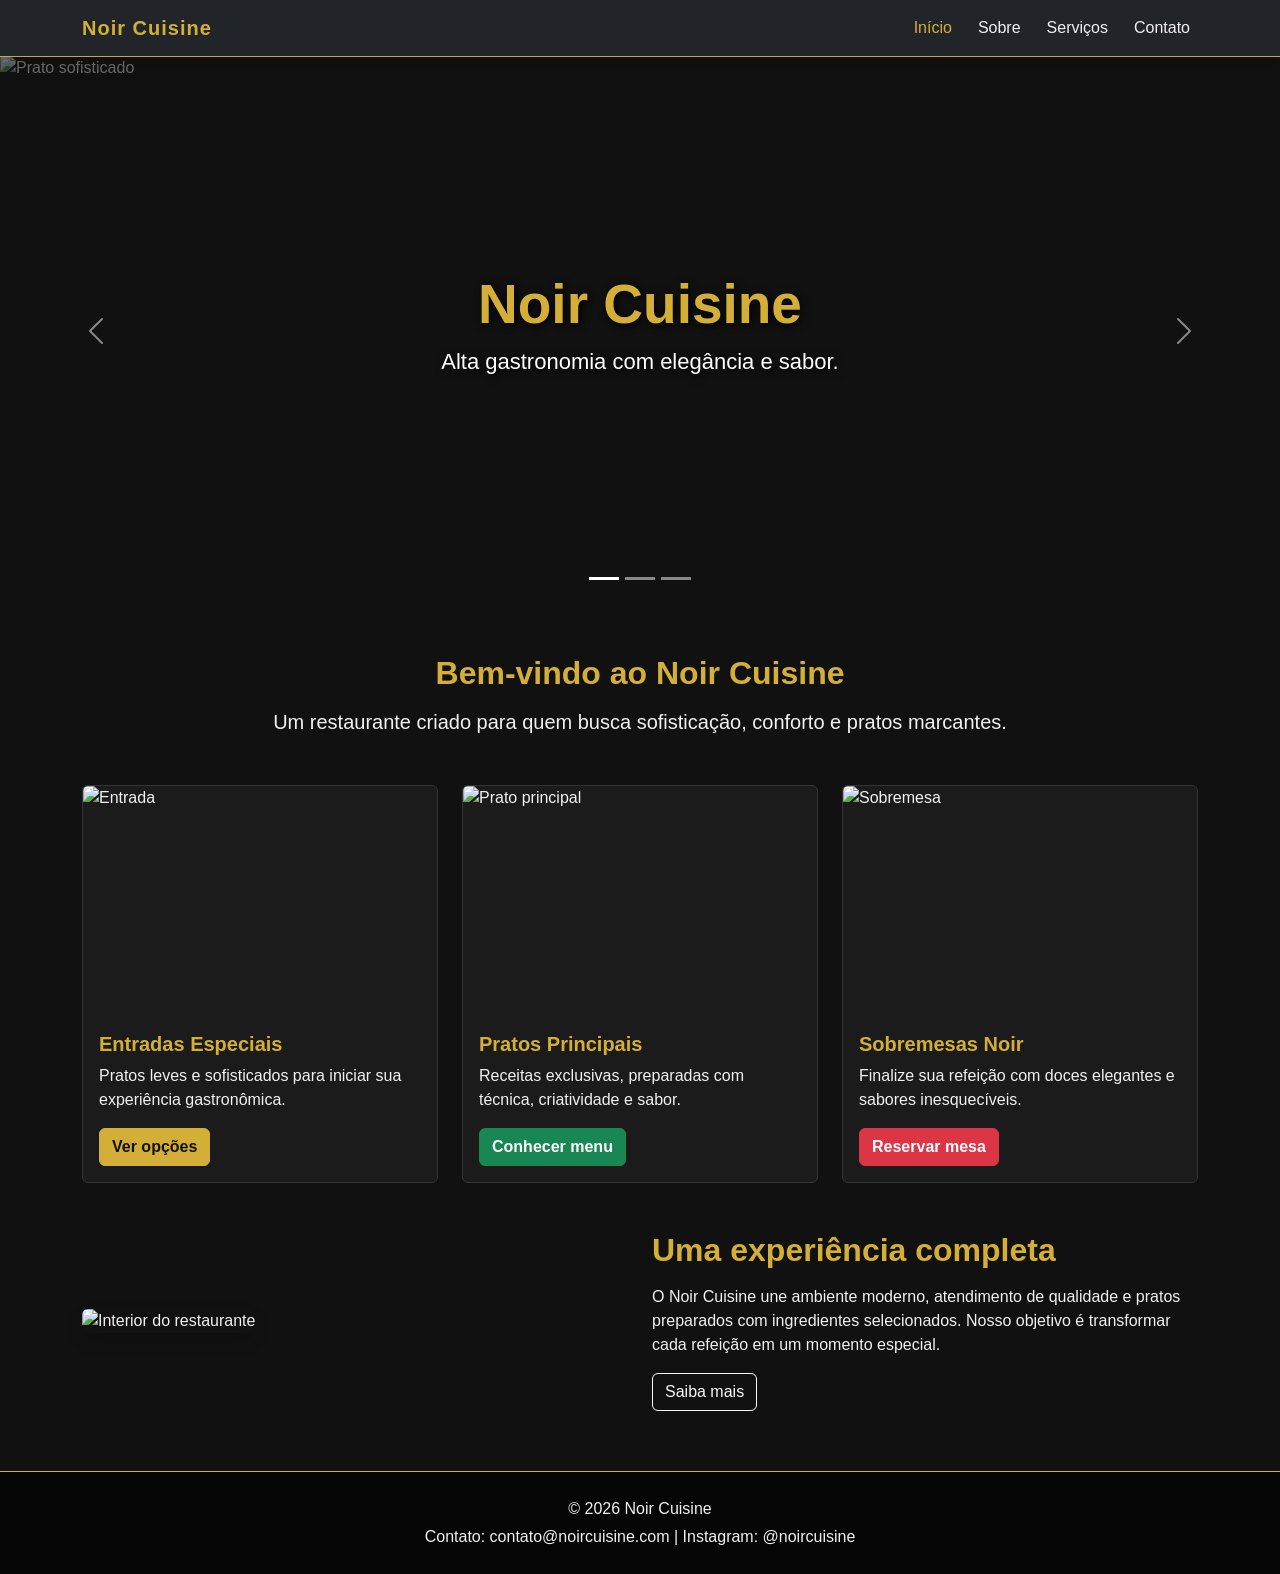
==== index.html @ fc848b67 "versao 1.0" ====
<!DOCTYPE html>
<html lang="pt-BR">
<head>
    <meta charset="UTF-8">
    <meta name="viewport" content="width=device-width, initial-scale=1.0">
    <title>Noir Cuisine - Início</title>

    <!-- Bootstrap -->
    <link href="https://cdn.jsdelivr.net/npm/bootstrap@5.3.3/dist/css/bootstrap.min.css" rel="stylesheet">

    <!-- CSS -->
    <link rel="stylesheet" href="styles.css">
</head>
<body>

    <!-- Navbar fixa -->
    <nav class="navbar navbar-expand-lg navbar-dark bg-dark fixed-top shadow">
        <div class="container">
            <a class="navbar-brand fw-bold" href="index.html">Noir Cuisine</a>

            <button class="navbar-toggler" type="button" data-bs-toggle="collapse" data-bs-target="#menu">
                <span class="navbar-toggler-icon"></span>
            </button>

            <div class="collapse navbar-collapse" id="menu">
                <ul class="navbar-nav ms-auto">
                    <li class="nav-item"><a class="nav-link active" href="index.html">Início</a></li>
                    <li class="nav-item"><a class="nav-link" href="sobre.html">Sobre</a></li>
                    <li class="nav-item"><a class="nav-link" href="servicos.html">Serviços</a></li>
                    <li class="nav-item"><a class="nav-link" href="contato.html">Contato</a></li>
                </ul>
            </div>
        </div>
    </nav>

    <!-- Carrossel -->
    <div id="carouselNoir" class="carousel slide" data-bs-ride="carousel">
        <div class="carousel-indicators">
            <button type="button" data-bs-target="#carouselNoir" data-bs-slide-to="0" class="active"></button>
            <button type="button" data-bs-target="#carouselNoir" data-bs-slide-to="1"></button>
            <button type="button" data-bs-target="#carouselNoir" data-bs-slide-to="2"></button>
        </div>

        <div class="carousel-inner">
            <div class="carousel-item active">
                <img src="https://images.unsplash.com/photo-1551218808-94e220e084d2?auto=format&fit=crop&w=1400&q=80" class="d-block w-100 carousel-img" alt="Prato sofisticado">
                <div class="carousel-caption">
                    <h1>Noir Cuisine</h1>
                    <p>Alta gastronomia com elegância e sabor.</p>
                </div>
            </div>

            <div class="carousel-item">
                <img src="https://images.unsplash.com/photo-1414235077428-338989a2e8c0?auto=format&fit=crop&w=1400&q=80" class="d-block w-100 carousel-img" alt="Restaurante elegante">
                <div class="carousel-caption">
                    <h1>Ambiente Sofisticado</h1>
                    <p>Uma experiência única para momentos especiais.</p>
                </div>
            </div>

            <div class="carousel-item">
                <img src="https://images.unsplash.com/photo-1553621042-f6e147245754?auto=format&fit=crop&w=1400&q=80" class="d-block w-100 carousel-img" alt="Comida gourmet">
                <div class="carousel-caption">
                    <h1>Sabores Exclusivos</h1>
                    <p>Pratos preparados com ingredientes selecionados.</p>
                </div>
            </div>
        </div>

        <button class="carousel-control-prev" type="button" data-bs-target="#carouselNoir" data-bs-slide="prev">
            <span class="carousel-control-prev-icon"></span>
        </button>

        <button class="carousel-control-next" type="button" data-bs-target="#carouselNoir" data-bs-slide="next">
            <span class="carousel-control-next-icon"></span>
        </button>
    </div>

    <!-- Seção principal -->
    <main class="container my-5">

        <section class="text-center mb-5">
            <h2 class="titulo">Bem-vindo ao Noir Cuisine</h2>
            <p class="lead">
                Um restaurante criado para quem busca sofisticação, conforto e pratos marcantes.
            </p>
        </section>

        <!-- Sistema de Grid com 3 colunas -->
        <section class="row g-4">
            <div class="col-md-4">
                <div class="card card-noir h-100">
                    <img src="https://images.unsplash.com/photo-1546069901-ba9599a7e63c?auto=format&fit=crop&w=800&q=80" class="card-img-top" alt="Entrada">
                    <div class="card-body">
                        <h5 class="card-title">Entradas Especiais</h5>
                        <p class="card-text">
                            Pratos leves e sofisticados para iniciar sua experiência gastronômica.
                        </p>
                        <a href="servicos.html" class="btn btn-primary">Ver opções</a>
                    </div>
                </div>
            </div>

            <div class="col-md-4">
                <div class="card card-noir h-100">
                    <img src="https://images.unsplash.com/photo-1504674900247-0877df9cc836?auto=format&fit=crop&w=800&q=80" class="card-img-top" alt="Prato principal">
                    <div class="card-body">
                        <h5 class="card-title">Pratos Principais</h5>
                        <p class="card-text">
                            Receitas exclusivas, preparadas com técnica, criatividade e sabor.
                        </p>
                        <a href="servicos.html" class="btn btn-success">Conhecer menu</a>
                    </div>
                </div>
            </div>

            <div class="col-md-4">
                <div class="card card-noir h-100">
                    <img src="https://images.unsplash.com/photo-1565958011703-44f9829ba187?auto=format&fit=crop&w=800&q=80" class="card-img-top" alt="Sobremesa">
                    <div class="card-body">
                        <h5 class="card-title">Sobremesas Noir</h5>
                        <p class="card-text">
                            Finalize sua refeição com doces elegantes e sabores inesquecíveis.
                        </p>
                        <a href="contato.html" class="btn btn-danger">Reservar mesa</a>
                    </div>
                </div>
            </div>
        </section>

        <!-- Conteúdo com imagem e texto -->
        <section class="row align-items-center my-5">
            <div class="col-md-6">
                <img src="https://images.unsplash.com/photo-1550966871-3ed3cdb5ed0c?auto=format&fit=crop&w=900&q=80" class="img-fluid rounded shadow" alt="Interior do restaurante">
            </div>

            <div class="col-md-6 mt-4 mt-md-0">
                <h2 class="titulo">Uma experiência completa</h2>
                <p>
                    O Noir Cuisine une ambiente moderno, atendimento de qualidade e pratos preparados
                    com ingredientes selecionados. Nosso objetivo é transformar cada refeição em um
                    momento especial.
                </p>
                <a href="sobre.html" class="btn btn-outline-light">Saiba mais</a>
            </div>
        </section>

    </main>

    <!-- Rodapé -->
    <footer class="footer">
        <div class="container text-center">
            <p class="mb-1">&copy; 2026 Noir Cuisine</p>
            <p class="mb-0">Contato: contato@noircuisine.com | Instagram: @noircuisine</p>
        </div>
    </footer>

    <!-- Bootstrap JS -->
    <script src="https://cdn.jsdelivr.net/npm/bootstrap@5.3.3/dist/js/bootstrap.bundle.min.js"></script>

</body>
</html>
---- styles.css ----
/* Configuração geral */
* {
    margin: 0;
    padding: 0;
    box-sizing: border-box;
}

body {
    background-color: #111111;
    color: #f1f1f1;
    font-family: Arial, Helvetica, sans-serif;
}

/* Para compensar o menu fixo */
.pagina-interna {
    padding-top: 120px;
    min-height: 80vh;
}

/* Navbar */
.navbar {
    border-bottom: 1px solid #c9a646;
}

.navbar-brand {
    color: #d4af37 !important;
    letter-spacing: 1px;
}

.nav-link {
    color: #f1f1f1 !important;
    margin-left: 10px;
}

.nav-link:hover,
.nav-link.active {
    color: #d4af37 !important;
}

/* Carrossel */
.carousel {
    margin-top: 56px;
}

.carousel-img {
    height: 550px;
    object-fit: cover;
    filter: brightness(45%);
}

.carousel-caption {
    bottom: 35%;
}

.carousel-caption h1 {
    font-size: 55px;
    font-weight: bold;
    color: #d4af37;
    text-shadow: 2px 2px 8px #000;
}

.carousel-caption p {
    font-size: 22px;
    text-shadow: 2px 2px 8px #000;
}

/* Títulos */
.titulo {
    color: #d4af37;
    font-weight: bold;
    margin-bottom: 15px;
}

/* Cards */
.card-noir {
    background-color: #1b1b1b;
    color: #f1f1f1;
    border: 1px solid #333;
    transition: 0.3s;
}

.card-noir:hover {
    transform: translateY(-5px);
    border-color: #d4af37;
    box-shadow: 0 0 15px rgba(212, 175, 55, 0.3);
}

.card-noir img {
    height: 230px;
    object-fit: cover;
}

.card-title {
    color: #d4af37;
    font-weight: bold;
}

/* Botões */
.btn-primary {
    background-color: #d4af37;
    border-color: #d4af37;
    color: #111;
    font-weight: bold;
}

.btn-primary:hover {
    background-color: #b8942f;
    border-color: #b8942f;
    color: #111;
}

.btn-success {
    font-weight: bold;
}

.btn-danger {
    font-weight: bold;
}

.btn-outline-light:hover {
    color: #111;
}

/* Boxes informativos */
.box-info {
    background-color: #1b1b1b;
    padding: 25px;
    border-radius: 10px;
    border: 1px solid #333;
    height: 100%;
}

.box-info h4,
.box-info h5 {
    color: #d4af37;
    font-weight: bold;
}

/* Área destaque */
.area-destaque {
    background-color: #181818;
    border: 1px solid #333;
}

/* Formulário */
.formulario {
    background-color: #1b1b1b;
    border: 1px solid #333;
}

.form-label {
    color: #d4af37;
    font-weight: bold;
}

.form-control,
.form-select {
    background-color: #2a2a2a;
    color: #fff;
    border: 1px solid #555;
}

.form-control:focus,
.form-select:focus {
    background-color: #2a2a2a;
    color: #fff;
    border-color: #d4af37;
    box-shadow: 0 0 8px rgba(212, 175, 55, 0.5);
}

.form-control::placeholder {
    color: #aaa;
}

/* Rodapé */
.footer {
    background-color: #050505;
    color: #f1f1f1;
    padding: 25px 0;
    margin-top: 60px;
    border-top: 1px solid #d4af37;
}

/* Responsividade */
@media (max-width: 768px) {
    .carousel-img {
        height: 380px;
    }

    .carousel-caption {
        bottom: 25%;
    }

    .carousel-caption h1 {
        font-size: 34px;
    }

    .carousel-caption p {
        font-size: 16px;
    }

    .pagina-interna {
        padding-top: 100px;
    }
}
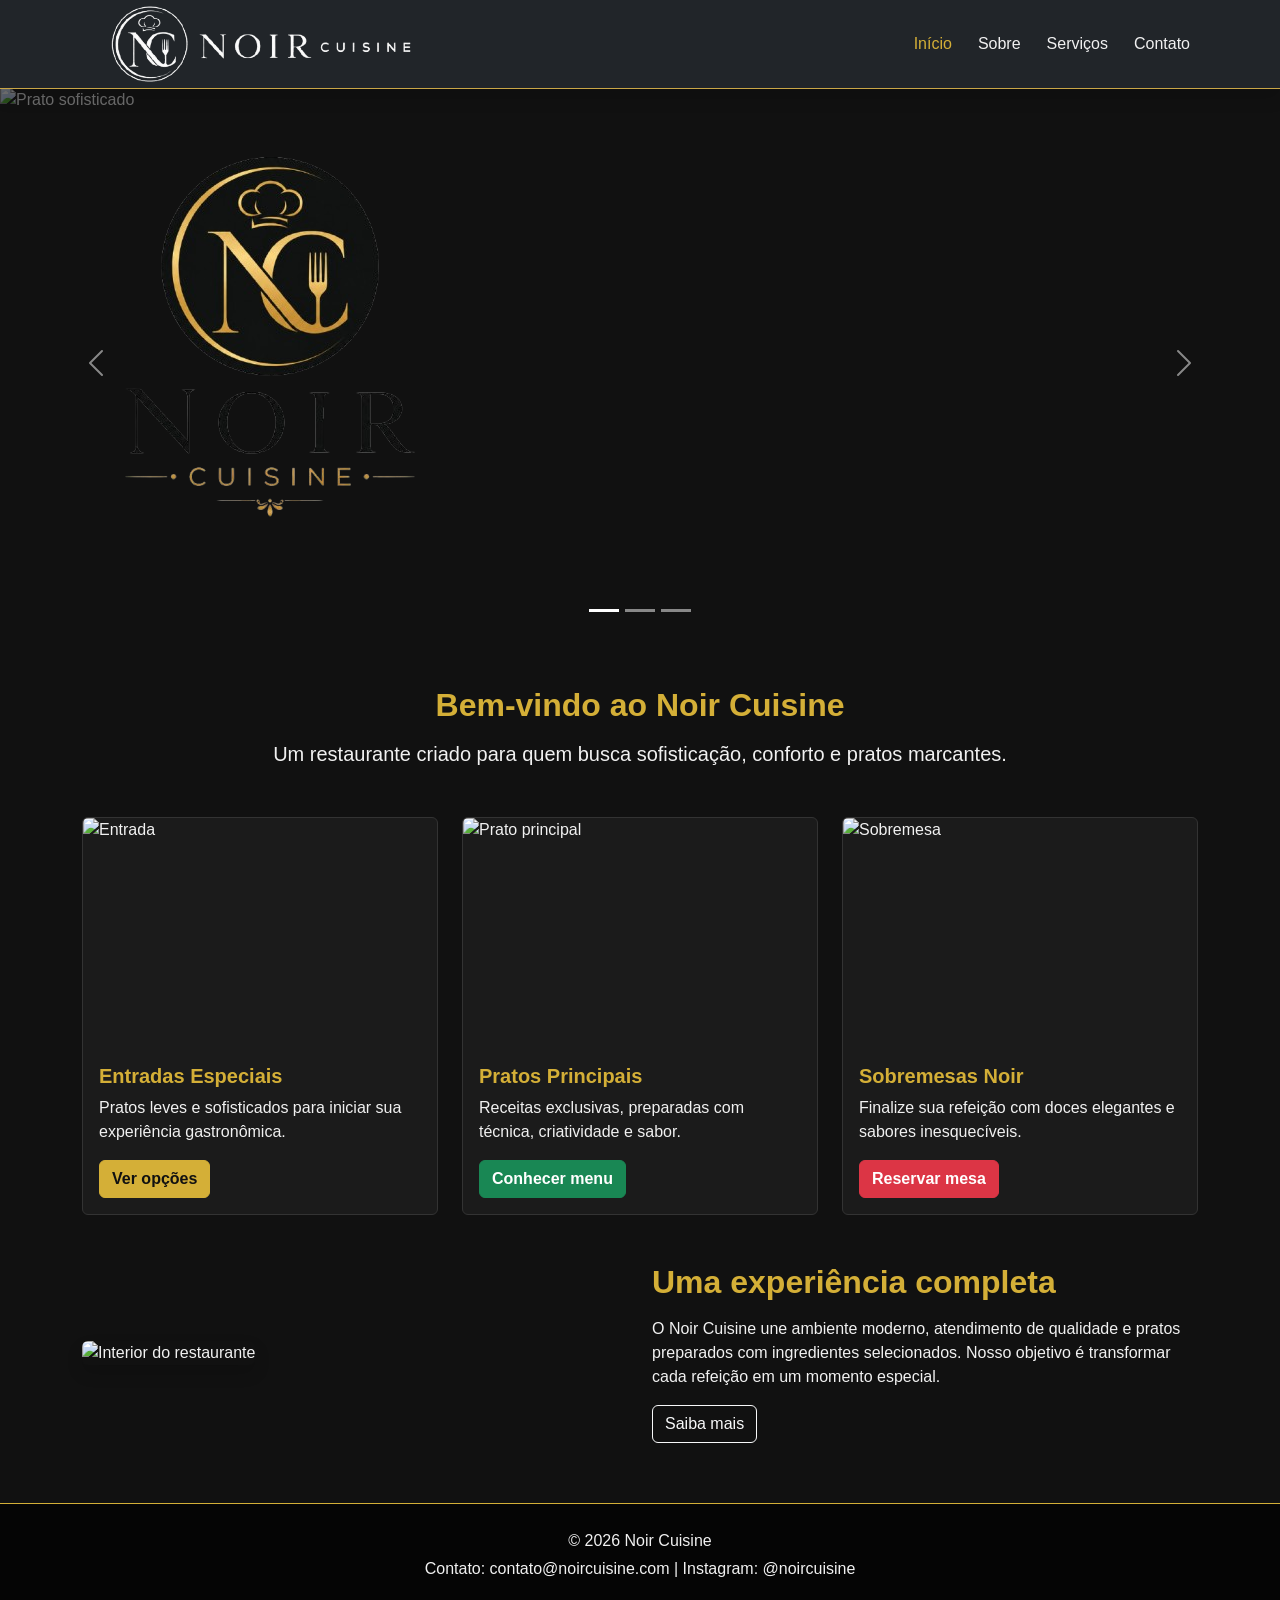
==== commit 10af6a2b: "versao 4.8" ====
--- a/index.html
+++ b/index.html
@@ -1,5 +1,6 @@
 <!DOCTYPE html>
 <html lang="pt-BR">
+
 <head>
     <meta charset="UTF-8">
     <meta name="viewport" content="width=device-width, initial-scale=1.0">
@@ -11,12 +12,17 @@
     <!-- CSS -->
     <link rel="stylesheet" href="styles.css">
 </head>
+
 <body>
 
     <!-- Navbar fixa -->
     <nav class="navbar navbar-expand-lg navbar-dark bg-dark fixed-top shadow">
         <div class="container">
-            <a class="navbar-brand fw-bold" href="index.html">Noir Cuisine</a>
+
+            <!-- LOGO NO LUGAR DO NOME DA EMPRESA -->
+            <a class="navbar-brand" href="index.html">
+                <img src="noircuisine_logo.png" alt="Logo Noir Cuisine" class="logo-navbar">
+            </a>
 
             <button class="navbar-toggler" type="button" data-bs-toggle="collapse" data-bs-target="#menu">
                 <span class="navbar-toggler-icon"></span>
@@ -43,15 +49,16 @@
 
         <div class="carousel-inner">
             <div class="carousel-item active">
-                <img src="https://images.unsplash.com/photo-1551218808-94e220e084d2?auto=format&fit=crop&w=1400&q=80" class="d-block w-100 carousel-img" alt="Prato sofisticado">
+                <img src="https://images.unsplash.com/photo-1551218808-94e220e084d2?auto=format&fit=crop&w=1400&q=80"
+                    class="d-block w-100 carousel-img" alt="Prato sofisticado">
                 <div class="carousel-caption">
-                    <h1>Noir Cuisine</h1>
-                    <p>Alta gastronomia com elegância e sabor.</p>
+                    <img src="noircuisine.png" alt="" class="noircuisine">
                 </div>
             </div>
 
             <div class="carousel-item">
-                <img src="https://images.unsplash.com/photo-1414235077428-338989a2e8c0?auto=format&fit=crop&w=1400&q=80" class="d-block w-100 carousel-img" alt="Restaurante elegante">
+                <img src="https://images.unsplash.com/photo-1414235077428-338989a2e8c0?auto=format&fit=crop&w=1400&q=80"
+                    class="d-block w-100 carousel-img" alt="Restaurante elegante">
                 <div class="carousel-caption">
                     <h1>Ambiente Sofisticado</h1>
                     <p>Uma experiência única para momentos especiais.</p>
@@ -59,7 +66,8 @@
             </div>
 
             <div class="carousel-item">
-                <img src="https://images.unsplash.com/photo-1553621042-f6e147245754?auto=format&fit=crop&w=1400&q=80" class="d-block w-100 carousel-img" alt="Comida gourmet">
+                <img src="https://images.unsplash.com/photo-1553621042-f6e147245754?auto=format&fit=crop&w=1400&q=80"
+                    class="d-block w-100 carousel-img" alt="Comida gourmet">
                 <div class="carousel-caption">
                     <h1>Sabores Exclusivos</h1>
                     <p>Pratos preparados com ingredientes selecionados.</p>
@@ -90,7 +98,8 @@
         <section class="row g-4">
             <div class="col-md-4">
                 <div class="card card-noir h-100">
-                    <img src="https://images.unsplash.com/photo-1546069901-ba9599a7e63c?auto=format&fit=crop&w=800&q=80" class="card-img-top" alt="Entrada">
+                    <img src="https://images.unsplash.com/photo-1546069901-ba9599a7e63c?auto=format&fit=crop&w=800&q=80"
+                        class="card-img-top" alt="Entrada">
                     <div class="card-body">
                         <h5 class="card-title">Entradas Especiais</h5>
                         <p class="card-text">
@@ -103,7 +112,8 @@
 
             <div class="col-md-4">
                 <div class="card card-noir h-100">
-                    <img src="https://images.unsplash.com/photo-1504674900247-0877df9cc836?auto=format&fit=crop&w=800&q=80" class="card-img-top" alt="Prato principal">
+                    <img src="https://images.unsplash.com/photo-1504674900247-0877df9cc836?auto=format&fit=crop&w=800&q=80"
+                        class="card-img-top" alt="Prato principal">
                     <div class="card-body">
                         <h5 class="card-title">Pratos Principais</h5>
                         <p class="card-text">
@@ -116,7 +126,8 @@
 
             <div class="col-md-4">
                 <div class="card card-noir h-100">
-                    <img src="https://images.unsplash.com/photo-1565958011703-44f9829ba187?auto=format&fit=crop&w=800&q=80" class="card-img-top" alt="Sobremesa">
+                    <img src="https://images.unsplash.com/photo-1565958011703-44f9829ba187?auto=format&fit=crop&w=800&q=80"
+                        class="card-img-top" alt="Sobremesa">
                     <div class="card-body">
                         <h5 class="card-title">Sobremesas Noir</h5>
                         <p class="card-text">
@@ -131,7 +142,8 @@
         <!-- Conteúdo com imagem e texto -->
         <section class="row align-items-center my-5">
             <div class="col-md-6">
-                <img src="https://images.unsplash.com/photo-1550966871-3ed3cdb5ed0c?auto=format&fit=crop&w=900&q=80" class="img-fluid rounded shadow" alt="Interior do restaurante">
+                <img src="https://images.unsplash.com/photo-1550966871-3ed3cdb5ed0c?auto=format&fit=crop&w=900&q=80"
+                    class="img-fluid rounded shadow" alt="Interior do restaurante">
             </div>
 
             <div class="col-md-6 mt-4 mt-md-0">
@@ -159,4 +171,5 @@
     <script src="https://cdn.jsdelivr.net/npm/bootstrap@5.3.3/dist/js/bootstrap.bundle.min.js"></script>
 
 </body>
+
 </html>
--- a/styles.css
+++ b/styles.css
@@ -13,23 +13,38 @@
 
 /* Para compensar o menu fixo */
 .pagina-interna {
-    padding-top: 120px;
+    padding-top: 130px;
     min-height: 80vh;
 }
 
 /* Navbar */
 .navbar {
     border-bottom: 1px solid #c9a646;
-}
-
+    padding-top: 5px;
+    padding-bottom: 5px;
+}
+
+/* Logo no lugar do nome da empresa */
 .navbar-brand {
     color: #d4af37 !important;
     letter-spacing: 1px;
-}
-
+    display: flex;
+    align-items: center;
+    padding: 0;
+}
+
+.logo-navbar {
+    height: 78px;
+    width: auto;
+    display: block;
+    object-fit: contain;
+}
+
+/* Menu */
 .nav-link {
     color: #f1f1f1 !important;
     margin-left: 10px;
+    font-weight: 500;
 }
 
 .nav-link:hover,
@@ -39,7 +54,7 @@
 
 /* Carrossel */
 .carousel {
-    margin-top: 56px;
+    margin-top: 88px;
 }
 
 .carousel-img {
@@ -62,6 +77,12 @@
 .carousel-caption p {
     font-size: 22px;
     text-shadow: 2px 2px 8px #000;
+}
+
+.noircuisine {
+    position: relative;
+    top: 160px;
+    right: 370px;
 }
 
 /* Títulos */
@@ -183,6 +204,14 @@
 
 /* Responsividade */
 @media (max-width: 768px) {
+    .logo-navbar {
+        height: 60px;
+    }
+
+    .carousel {
+        margin-top: 75px;
+    }
+
     .carousel-img {
         height: 380px;
     }
@@ -200,6 +229,20 @@
     }
 
     .pagina-interna {
-        padding-top: 100px;
+        padding-top: 110px;
+    }
+}
+
+@media (max-width: 480px) {
+    .logo-navbar {
+        height: 52px;
+    }
+
+    .carousel {
+        margin-top: 68px;
+    }
+
+    .nav-link {
+        margin-left: 0;
     }
 }
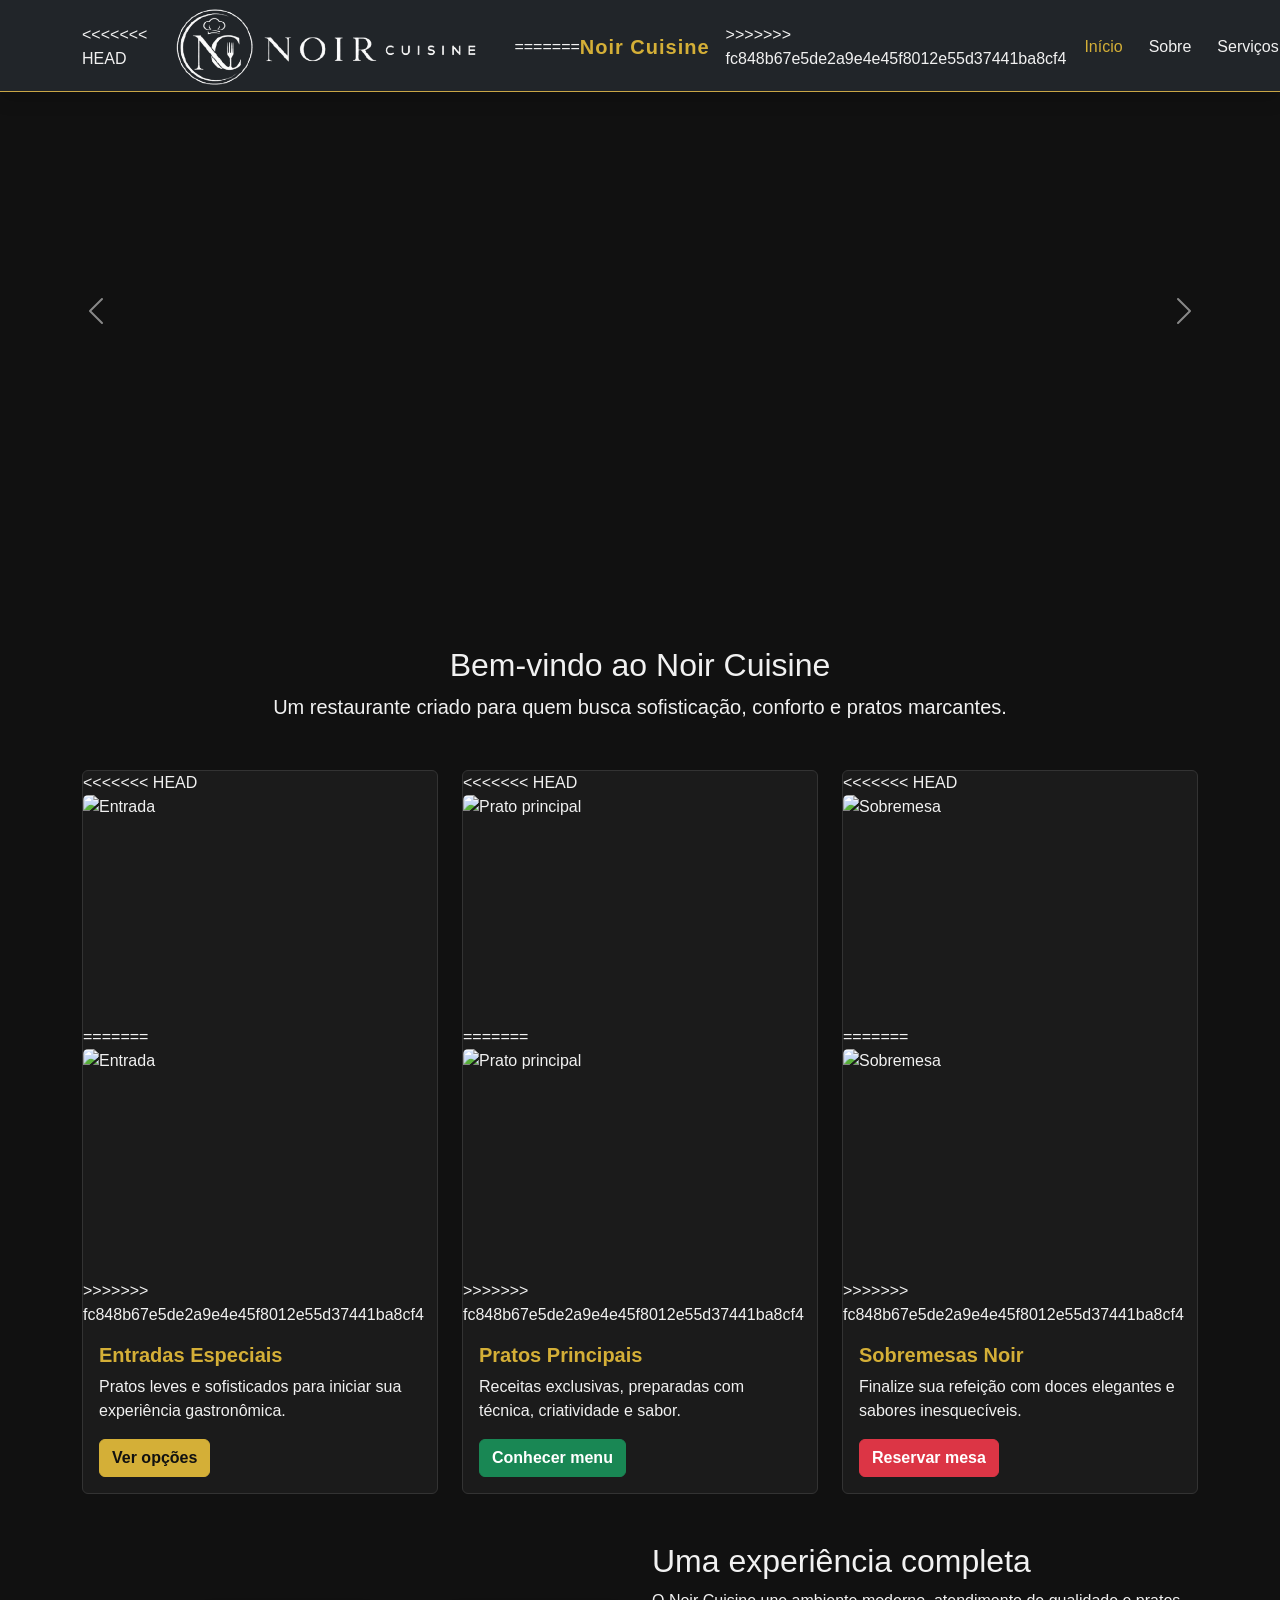
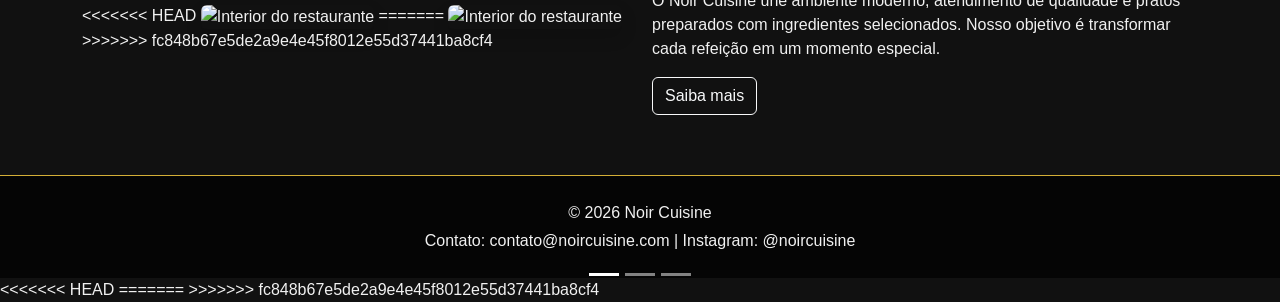
==== commit 5842e1a7: "versao 4.8" ====
--- a/index.html
+++ b/index.html
@@ -1,6 +1,9 @@
 <!DOCTYPE html>
 <html lang="pt-BR">
-
+<<<<<<< HEAD
+
+=======
+>>>>>>> fc848b67e5de2a9e4e45f8012e55d37441ba8cf4
 <head>
     <meta charset="UTF-8">
     <meta name="viewport" content="width=device-width, initial-scale=1.0">
@@ -12,17 +15,24 @@
     <!-- CSS -->
     <link rel="stylesheet" href="styles.css">
 </head>
-
+<<<<<<< HEAD
+
+=======
+>>>>>>> fc848b67e5de2a9e4e45f8012e55d37441ba8cf4
 <body>
 
     <!-- Navbar fixa -->
     <nav class="navbar navbar-expand-lg navbar-dark bg-dark fixed-top shadow">
         <div class="container">
+<<<<<<< HEAD
 
             <!-- LOGO NO LUGAR DO NOME DA EMPRESA -->
             <a class="navbar-brand" href="index.html">
                 <img src="noircuisine_logo.png" alt="Logo Noir Cuisine" class="logo-navbar">
             </a>
+=======
+            <a class="navbar-brand fw-bold" href="index.html">Noir Cuisine</a>
+>>>>>>> fc848b67e5de2a9e4e45f8012e55d37441ba8cf4
 
             <button class="navbar-toggler" type="button" data-bs-toggle="collapse" data-bs-target="#menu">
                 <span class="navbar-toggler-icon"></span>
@@ -49,16 +59,27 @@
 
         <div class="carousel-inner">
             <div class="carousel-item active">
+<<<<<<< HEAD
                 <img src="https://images.unsplash.com/photo-1551218808-94e220e084d2?auto=format&fit=crop&w=1400&q=80"
                     class="d-block w-100 carousel-img" alt="Prato sofisticado">
                 <div class="carousel-caption">
                     <img src="noircuisine.png" alt="" class="noircuisine">
+=======
+                <img src="https://images.unsplash.com/photo-1551218808-94e220e084d2?auto=format&fit=crop&w=1400&q=80" class="d-block w-100 carousel-img" alt="Prato sofisticado">
+                <div class="carousel-caption">
+                    <h1>Noir Cuisine</h1>
+                    <p>Alta gastronomia com elegância e sabor.</p>
+>>>>>>> fc848b67e5de2a9e4e45f8012e55d37441ba8cf4
                 </div>
             </div>
 
             <div class="carousel-item">
+<<<<<<< HEAD
                 <img src="https://images.unsplash.com/photo-1414235077428-338989a2e8c0?auto=format&fit=crop&w=1400&q=80"
                     class="d-block w-100 carousel-img" alt="Restaurante elegante">
+=======
+                <img src="https://images.unsplash.com/photo-1414235077428-338989a2e8c0?auto=format&fit=crop&w=1400&q=80" class="d-block w-100 carousel-img" alt="Restaurante elegante">
+>>>>>>> fc848b67e5de2a9e4e45f8012e55d37441ba8cf4
                 <div class="carousel-caption">
                     <h1>Ambiente Sofisticado</h1>
                     <p>Uma experiência única para momentos especiais.</p>
@@ -66,8 +87,12 @@
             </div>
 
             <div class="carousel-item">
+<<<<<<< HEAD
                 <img src="https://images.unsplash.com/photo-1553621042-f6e147245754?auto=format&fit=crop&w=1400&q=80"
                     class="d-block w-100 carousel-img" alt="Comida gourmet">
+=======
+                <img src="https://images.unsplash.com/photo-1553621042-f6e147245754?auto=format&fit=crop&w=1400&q=80" class="d-block w-100 carousel-img" alt="Comida gourmet">
+>>>>>>> fc848b67e5de2a9e4e45f8012e55d37441ba8cf4
                 <div class="carousel-caption">
                     <h1>Sabores Exclusivos</h1>
                     <p>Pratos preparados com ingredientes selecionados.</p>
@@ -98,8 +123,12 @@
         <section class="row g-4">
             <div class="col-md-4">
                 <div class="card card-noir h-100">
+<<<<<<< HEAD
                     <img src="https://images.unsplash.com/photo-1546069901-ba9599a7e63c?auto=format&fit=crop&w=800&q=80"
                         class="card-img-top" alt="Entrada">
+=======
+                    <img src="https://images.unsplash.com/photo-1546069901-ba9599a7e63c?auto=format&fit=crop&w=800&q=80" class="card-img-top" alt="Entrada">
+>>>>>>> fc848b67e5de2a9e4e45f8012e55d37441ba8cf4
                     <div class="card-body">
                         <h5 class="card-title">Entradas Especiais</h5>
                         <p class="card-text">
@@ -112,8 +141,12 @@
 
             <div class="col-md-4">
                 <div class="card card-noir h-100">
+<<<<<<< HEAD
                     <img src="https://images.unsplash.com/photo-1504674900247-0877df9cc836?auto=format&fit=crop&w=800&q=80"
                         class="card-img-top" alt="Prato principal">
+=======
+                    <img src="https://images.unsplash.com/photo-1504674900247-0877df9cc836?auto=format&fit=crop&w=800&q=80" class="card-img-top" alt="Prato principal">
+>>>>>>> fc848b67e5de2a9e4e45f8012e55d37441ba8cf4
                     <div class="card-body">
                         <h5 class="card-title">Pratos Principais</h5>
                         <p class="card-text">
@@ -126,8 +159,12 @@
 
             <div class="col-md-4">
                 <div class="card card-noir h-100">
+<<<<<<< HEAD
                     <img src="https://images.unsplash.com/photo-1565958011703-44f9829ba187?auto=format&fit=crop&w=800&q=80"
                         class="card-img-top" alt="Sobremesa">
+=======
+                    <img src="https://images.unsplash.com/photo-1565958011703-44f9829ba187?auto=format&fit=crop&w=800&q=80" class="card-img-top" alt="Sobremesa">
+>>>>>>> fc848b67e5de2a9e4e45f8012e55d37441ba8cf4
                     <div class="card-body">
                         <h5 class="card-title">Sobremesas Noir</h5>
                         <p class="card-text">
@@ -142,8 +179,12 @@
         <!-- Conteúdo com imagem e texto -->
         <section class="row align-items-center my-5">
             <div class="col-md-6">
+<<<<<<< HEAD
                 <img src="https://images.unsplash.com/photo-1550966871-3ed3cdb5ed0c?auto=format&fit=crop&w=900&q=80"
                     class="img-fluid rounded shadow" alt="Interior do restaurante">
+=======
+                <img src="https://images.unsplash.com/photo-1550966871-3ed3cdb5ed0c?auto=format&fit=crop&w=900&q=80" class="img-fluid rounded shadow" alt="Interior do restaurante">
+>>>>>>> fc848b67e5de2a9e4e45f8012e55d37441ba8cf4
             </div>
 
             <div class="col-md-6 mt-4 mt-md-0">
@@ -171,5 +212,8 @@
     <script src="https://cdn.jsdelivr.net/npm/bootstrap@5.3.3/dist/js/bootstrap.bundle.min.js"></script>
 
 </body>
-
+<<<<<<< HEAD
+
+=======
+>>>>>>> fc848b67e5de2a9e4e45f8012e55d37441ba8cf4
 </html>
--- a/styles.css
+++ b/styles.css
@@ -13,13 +13,18 @@
 
 /* Para compensar o menu fixo */
 .pagina-interna {
+<<<<<<< HEAD
     padding-top: 130px;
+=======
+    padding-top: 120px;
+>>>>>>> fc848b67e5de2a9e4e45f8012e55d37441ba8cf4
     min-height: 80vh;
 }
 
 /* Navbar */
 .navbar {
     border-bottom: 1px solid #c9a646;
+<<<<<<< HEAD
     padding-top: 5px;
     padding-bottom: 5px;
 }
@@ -45,6 +50,18 @@
     color: #f1f1f1 !important;
     margin-left: 10px;
     font-weight: 500;
+=======
+}
+
+.navbar-brand {
+    color: #d4af37 !important;
+    letter-spacing: 1px;
+}
+
+.nav-link {
+    color: #f1f1f1 !important;
+    margin-left: 10px;
+>>>>>>> fc848b67e5de2a9e4e45f8012e55d37441ba8cf4
 }
 
 .nav-link:hover,
@@ -54,7 +71,11 @@
 
 /* Carrossel */
 .carousel {
+<<<<<<< HEAD
     margin-top: 88px;
+=======
+    margin-top: 56px;
+>>>>>>> fc848b67e5de2a9e4e45f8012e55d37441ba8cf4
 }
 
 .carousel-img {
@@ -79,12 +100,15 @@
     text-shadow: 2px 2px 8px #000;
 }
 
+<<<<<<< HEAD
 .noircuisine {
     position: relative;
     top: 160px;
     right: 370px;
 }
 
+=======
+>>>>>>> fc848b67e5de2a9e4e45f8012e55d37441ba8cf4
 /* Títulos */
 .titulo {
     color: #d4af37;
@@ -204,6 +228,7 @@
 
 /* Responsividade */
 @media (max-width: 768px) {
+<<<<<<< HEAD
     .logo-navbar {
         height: 60px;
     }
@@ -212,6 +237,8 @@
         margin-top: 75px;
     }
 
+=======
+>>>>>>> fc848b67e5de2a9e4e45f8012e55d37441ba8cf4
     .carousel-img {
         height: 380px;
     }
@@ -229,6 +256,7 @@
     }
 
     .pagina-interna {
+<<<<<<< HEAD
         padding-top: 110px;
     }
 }
@@ -244,5 +272,8 @@
 
     .nav-link {
         margin-left: 0;
+=======
+        padding-top: 100px;
+>>>>>>> fc848b67e5de2a9e4e45f8012e55d37441ba8cf4
     }
 }
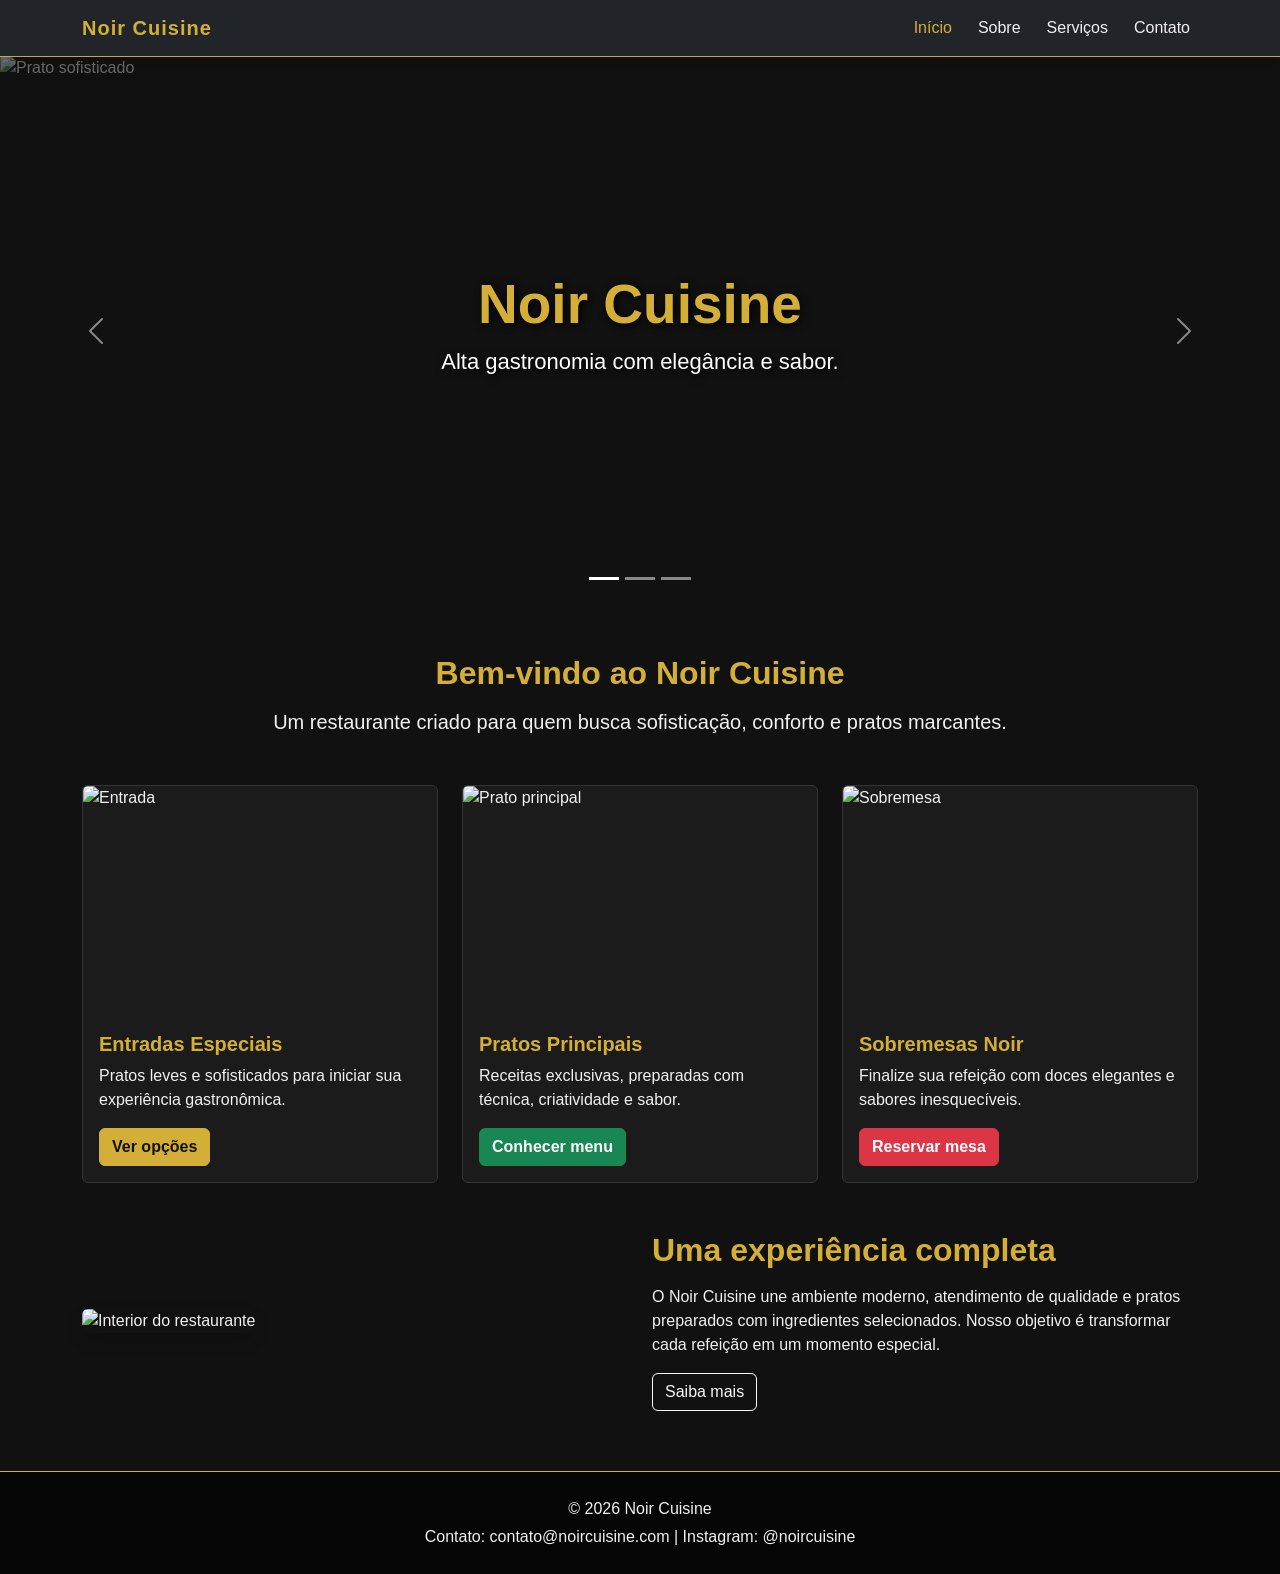
==== commit 0ffb9022: "versao 4.9" ====
--- a/index.html
+++ b/index.html
@@ -1,9 +1,5 @@
 <!DOCTYPE html>
 <html lang="pt-BR">
-<<<<<<< HEAD
-
-=======
->>>>>>> fc848b67e5de2a9e4e45f8012e55d37441ba8cf4
 <head>
     <meta charset="UTF-8">
     <meta name="viewport" content="width=device-width, initial-scale=1.0">
@@ -15,24 +11,12 @@
     <!-- CSS -->
     <link rel="stylesheet" href="styles.css">
 </head>
-<<<<<<< HEAD
-
-=======
->>>>>>> fc848b67e5de2a9e4e45f8012e55d37441ba8cf4
 <body>
 
     <!-- Navbar fixa -->
     <nav class="navbar navbar-expand-lg navbar-dark bg-dark fixed-top shadow">
         <div class="container">
-<<<<<<< HEAD
-
-            <!-- LOGO NO LUGAR DO NOME DA EMPRESA -->
-            <a class="navbar-brand" href="index.html">
-                <img src="noircuisine_logo.png" alt="Logo Noir Cuisine" class="logo-navbar">
-            </a>
-=======
             <a class="navbar-brand fw-bold" href="index.html">Noir Cuisine</a>
->>>>>>> fc848b67e5de2a9e4e45f8012e55d37441ba8cf4
 
             <button class="navbar-toggler" type="button" data-bs-toggle="collapse" data-bs-target="#menu">
                 <span class="navbar-toggler-icon"></span>
@@ -59,27 +43,15 @@
 
         <div class="carousel-inner">
             <div class="carousel-item active">
-<<<<<<< HEAD
-                <img src="https://images.unsplash.com/photo-1551218808-94e220e084d2?auto=format&fit=crop&w=1400&q=80"
-                    class="d-block w-100 carousel-img" alt="Prato sofisticado">
-                <div class="carousel-caption">
-                    <img src="noircuisine.png" alt="" class="noircuisine">
-=======
                 <img src="https://images.unsplash.com/photo-1551218808-94e220e084d2?auto=format&fit=crop&w=1400&q=80" class="d-block w-100 carousel-img" alt="Prato sofisticado">
                 <div class="carousel-caption">
                     <h1>Noir Cuisine</h1>
                     <p>Alta gastronomia com elegância e sabor.</p>
->>>>>>> fc848b67e5de2a9e4e45f8012e55d37441ba8cf4
                 </div>
             </div>
 
             <div class="carousel-item">
-<<<<<<< HEAD
-                <img src="https://images.unsplash.com/photo-1414235077428-338989a2e8c0?auto=format&fit=crop&w=1400&q=80"
-                    class="d-block w-100 carousel-img" alt="Restaurante elegante">
-=======
                 <img src="https://images.unsplash.com/photo-1414235077428-338989a2e8c0?auto=format&fit=crop&w=1400&q=80" class="d-block w-100 carousel-img" alt="Restaurante elegante">
->>>>>>> fc848b67e5de2a9e4e45f8012e55d37441ba8cf4
                 <div class="carousel-caption">
                     <h1>Ambiente Sofisticado</h1>
                     <p>Uma experiência única para momentos especiais.</p>
@@ -87,12 +59,7 @@
             </div>
 
             <div class="carousel-item">
-<<<<<<< HEAD
-                <img src="https://images.unsplash.com/photo-1553621042-f6e147245754?auto=format&fit=crop&w=1400&q=80"
-                    class="d-block w-100 carousel-img" alt="Comida gourmet">
-=======
                 <img src="https://images.unsplash.com/photo-1553621042-f6e147245754?auto=format&fit=crop&w=1400&q=80" class="d-block w-100 carousel-img" alt="Comida gourmet">
->>>>>>> fc848b67e5de2a9e4e45f8012e55d37441ba8cf4
                 <div class="carousel-caption">
                     <h1>Sabores Exclusivos</h1>
                     <p>Pratos preparados com ingredientes selecionados.</p>
@@ -123,12 +90,7 @@
         <section class="row g-4">
             <div class="col-md-4">
                 <div class="card card-noir h-100">
-<<<<<<< HEAD
-                    <img src="https://images.unsplash.com/photo-1546069901-ba9599a7e63c?auto=format&fit=crop&w=800&q=80"
-                        class="card-img-top" alt="Entrada">
-=======
                     <img src="https://images.unsplash.com/photo-1546069901-ba9599a7e63c?auto=format&fit=crop&w=800&q=80" class="card-img-top" alt="Entrada">
->>>>>>> fc848b67e5de2a9e4e45f8012e55d37441ba8cf4
                     <div class="card-body">
                         <h5 class="card-title">Entradas Especiais</h5>
                         <p class="card-text">
@@ -141,12 +103,7 @@
 
             <div class="col-md-4">
                 <div class="card card-noir h-100">
-<<<<<<< HEAD
-                    <img src="https://images.unsplash.com/photo-1504674900247-0877df9cc836?auto=format&fit=crop&w=800&q=80"
-                        class="card-img-top" alt="Prato principal">
-=======
                     <img src="https://images.unsplash.com/photo-1504674900247-0877df9cc836?auto=format&fit=crop&w=800&q=80" class="card-img-top" alt="Prato principal">
->>>>>>> fc848b67e5de2a9e4e45f8012e55d37441ba8cf4
                     <div class="card-body">
                         <h5 class="card-title">Pratos Principais</h5>
                         <p class="card-text">
@@ -159,12 +116,7 @@
 
             <div class="col-md-4">
                 <div class="card card-noir h-100">
-<<<<<<< HEAD
-                    <img src="https://images.unsplash.com/photo-1565958011703-44f9829ba187?auto=format&fit=crop&w=800&q=80"
-                        class="card-img-top" alt="Sobremesa">
-=======
                     <img src="https://images.unsplash.com/photo-1565958011703-44f9829ba187?auto=format&fit=crop&w=800&q=80" class="card-img-top" alt="Sobremesa">
->>>>>>> fc848b67e5de2a9e4e45f8012e55d37441ba8cf4
                     <div class="card-body">
                         <h5 class="card-title">Sobremesas Noir</h5>
                         <p class="card-text">
@@ -179,12 +131,7 @@
         <!-- Conteúdo com imagem e texto -->
         <section class="row align-items-center my-5">
             <div class="col-md-6">
-<<<<<<< HEAD
-                <img src="https://images.unsplash.com/photo-1550966871-3ed3cdb5ed0c?auto=format&fit=crop&w=900&q=80"
-                    class="img-fluid rounded shadow" alt="Interior do restaurante">
-=======
                 <img src="https://images.unsplash.com/photo-1550966871-3ed3cdb5ed0c?auto=format&fit=crop&w=900&q=80" class="img-fluid rounded shadow" alt="Interior do restaurante">
->>>>>>> fc848b67e5de2a9e4e45f8012e55d37441ba8cf4
             </div>
 
             <div class="col-md-6 mt-4 mt-md-0">
@@ -212,8 +159,4 @@
     <script src="https://cdn.jsdelivr.net/npm/bootstrap@5.3.3/dist/js/bootstrap.bundle.min.js"></script>
 
 </body>
-<<<<<<< HEAD
-
-=======
->>>>>>> fc848b67e5de2a9e4e45f8012e55d37441ba8cf4
 </html>
--- a/styles.css
+++ b/styles.css
@@ -13,55 +13,23 @@
 
 /* Para compensar o menu fixo */
 .pagina-interna {
-<<<<<<< HEAD
-    padding-top: 130px;
-=======
     padding-top: 120px;
->>>>>>> fc848b67e5de2a9e4e45f8012e55d37441ba8cf4
     min-height: 80vh;
 }
 
 /* Navbar */
 .navbar {
     border-bottom: 1px solid #c9a646;
-<<<<<<< HEAD
-    padding-top: 5px;
-    padding-bottom: 5px;
-}
-
-/* Logo no lugar do nome da empresa */
+}
+
 .navbar-brand {
     color: #d4af37 !important;
     letter-spacing: 1px;
-    display: flex;
-    align-items: center;
-    padding: 0;
-}
-
-.logo-navbar {
-    height: 78px;
-    width: auto;
-    display: block;
-    object-fit: contain;
-}
-
-/* Menu */
+}
+
 .nav-link {
     color: #f1f1f1 !important;
     margin-left: 10px;
-    font-weight: 500;
-=======
-}
-
-.navbar-brand {
-    color: #d4af37 !important;
-    letter-spacing: 1px;
-}
-
-.nav-link {
-    color: #f1f1f1 !important;
-    margin-left: 10px;
->>>>>>> fc848b67e5de2a9e4e45f8012e55d37441ba8cf4
 }
 
 .nav-link:hover,
@@ -71,11 +39,7 @@
 
 /* Carrossel */
 .carousel {
-<<<<<<< HEAD
-    margin-top: 88px;
-=======
     margin-top: 56px;
->>>>>>> fc848b67e5de2a9e4e45f8012e55d37441ba8cf4
 }
 
 .carousel-img {
@@ -100,15 +64,6 @@
     text-shadow: 2px 2px 8px #000;
 }
 
-<<<<<<< HEAD
-.noircuisine {
-    position: relative;
-    top: 160px;
-    right: 370px;
-}
-
-=======
->>>>>>> fc848b67e5de2a9e4e45f8012e55d37441ba8cf4
 /* Títulos */
 .titulo {
     color: #d4af37;
@@ -228,17 +183,6 @@
 
 /* Responsividade */
 @media (max-width: 768px) {
-<<<<<<< HEAD
-    .logo-navbar {
-        height: 60px;
-    }
-
-    .carousel {
-        margin-top: 75px;
-    }
-
-=======
->>>>>>> fc848b67e5de2a9e4e45f8012e55d37441ba8cf4
     .carousel-img {
         height: 380px;
     }
@@ -256,24 +200,6 @@
     }
 
     .pagina-interna {
-<<<<<<< HEAD
-        padding-top: 110px;
-    }
-}
-
-@media (max-width: 480px) {
-    .logo-navbar {
-        height: 52px;
-    }
-
-    .carousel {
-        margin-top: 68px;
-    }
-
-    .nav-link {
-        margin-left: 0;
-=======
         padding-top: 100px;
->>>>>>> fc848b67e5de2a9e4e45f8012e55d37441ba8cf4
     }
 }
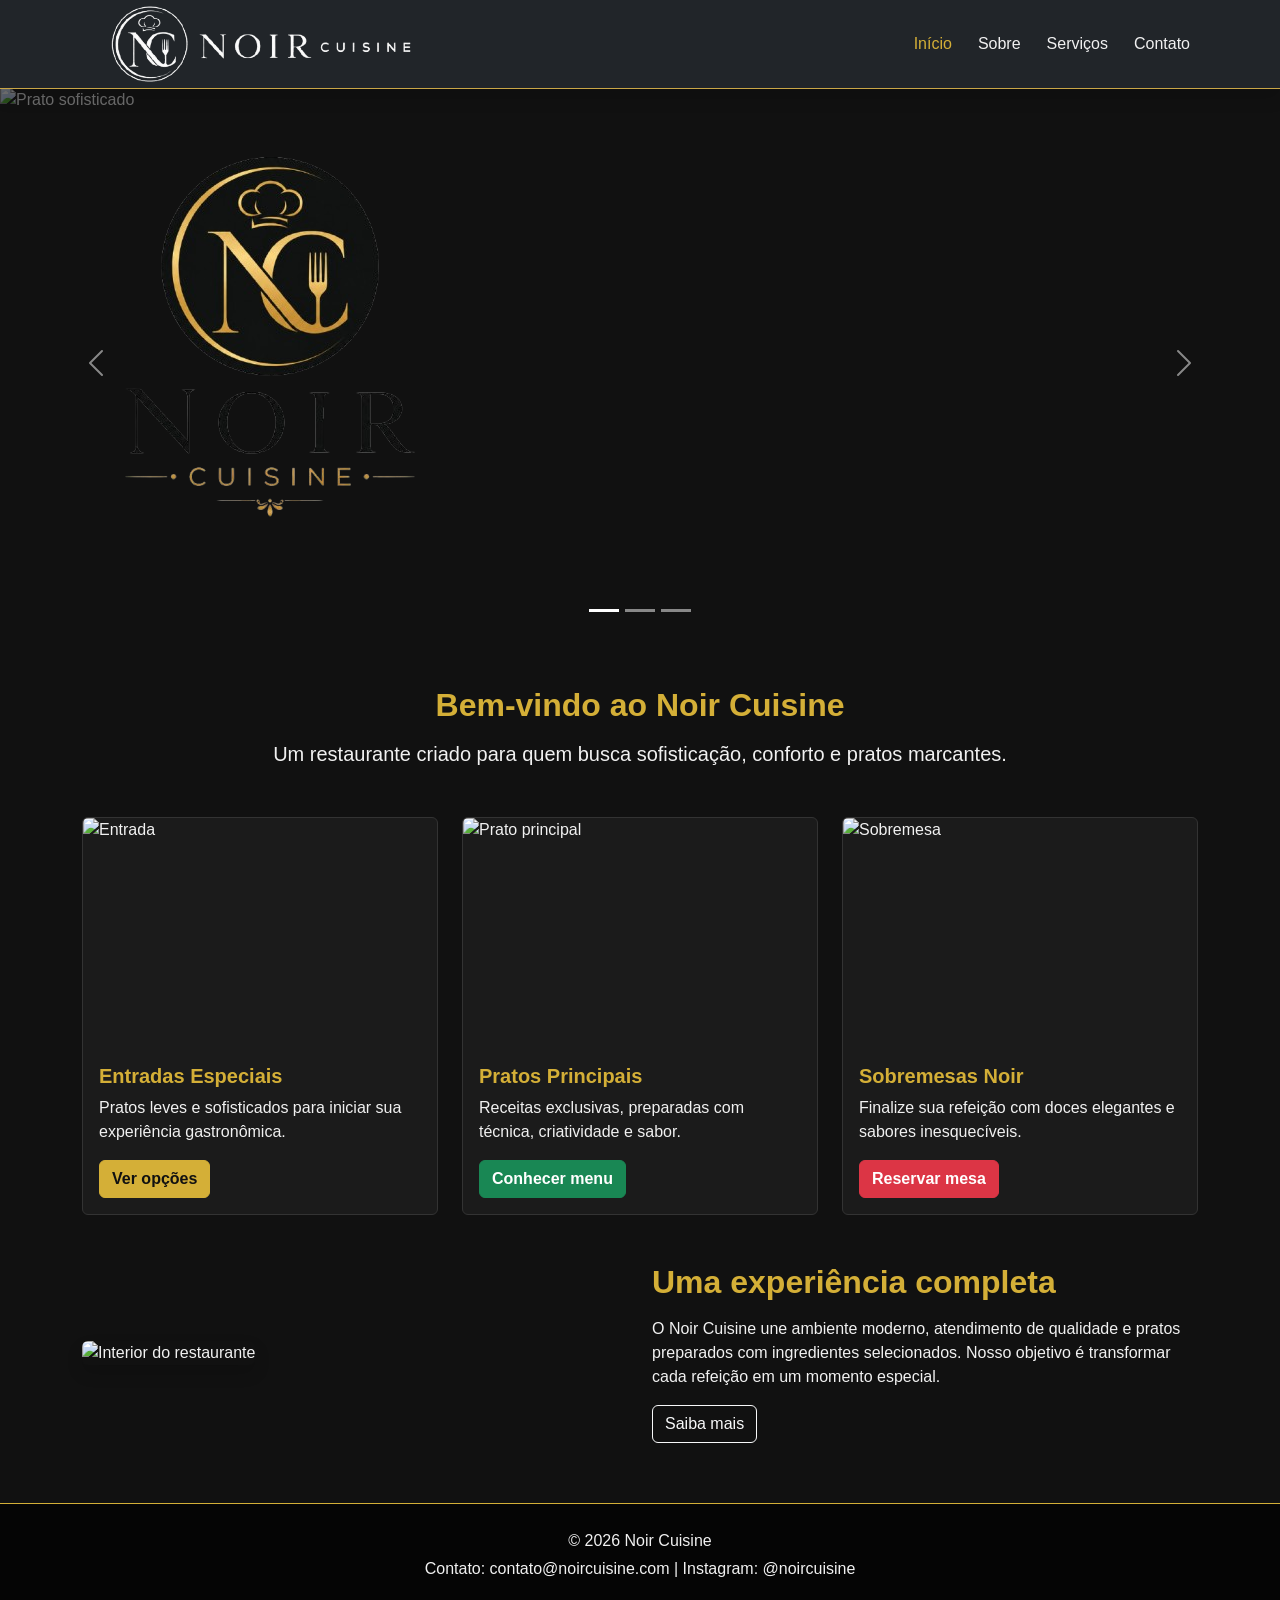
==== commit 810ee57b: "versao 5.0" ====
--- a/index.html
+++ b/index.html
@@ -16,7 +16,11 @@
     <!-- Navbar fixa -->
     <nav class="navbar navbar-expand-lg navbar-dark bg-dark fixed-top shadow">
         <div class="container">
-            <a class="navbar-brand fw-bold" href="index.html">Noir Cuisine</a>
+
+            <!-- LOGO NO LUGAR DO NOME DA EMPRESA -->
+            <a class="navbar-brand" href="index.html">
+                <img src="noircuisine_logo.png" alt="Logo Noir Cuisine" class="logo-navbar">
+            </a>
 
             <button class="navbar-toggler" type="button" data-bs-toggle="collapse" data-bs-target="#menu">
                 <span class="navbar-toggler-icon"></span>
@@ -43,15 +47,16 @@
 
         <div class="carousel-inner">
             <div class="carousel-item active">
-                <img src="https://images.unsplash.com/photo-1551218808-94e220e084d2?auto=format&fit=crop&w=1400&q=80" class="d-block w-100 carousel-img" alt="Prato sofisticado">
+                <img src="https://images.unsplash.com/photo-1551218808-94e220e084d2?auto=format&fit=crop&w=1400&q=80"
+                    class="d-block w-100 carousel-img" alt="Prato sofisticado">
                 <div class="carousel-caption">
-                    <h1>Noir Cuisine</h1>
-                    <p>Alta gastronomia com elegância e sabor.</p>
+                    <img src="noircuisine.png" alt="" class="noircuisine">
                 </div>
             </div>
 
             <div class="carousel-item">
-                <img src="https://images.unsplash.com/photo-1414235077428-338989a2e8c0?auto=format&fit=crop&w=1400&q=80" class="d-block w-100 carousel-img" alt="Restaurante elegante">
+                <img src="https://images.unsplash.com/photo-1414235077428-338989a2e8c0?auto=format&fit=crop&w=1400&q=80"
+                    class="d-block w-100 carousel-img" alt="Restaurante elegante">
                 <div class="carousel-caption">
                     <h1>Ambiente Sofisticado</h1>
                     <p>Uma experiência única para momentos especiais.</p>
@@ -59,7 +64,8 @@
             </div>
 
             <div class="carousel-item">
-                <img src="https://images.unsplash.com/photo-1553621042-f6e147245754?auto=format&fit=crop&w=1400&q=80" class="d-block w-100 carousel-img" alt="Comida gourmet">
+                <img src="https://images.unsplash.com/photo-1553621042-f6e147245754?auto=format&fit=crop&w=1400&q=80"
+                    class="d-block w-100 carousel-img" alt="Comida gourmet">
                 <div class="carousel-caption">
                     <h1>Sabores Exclusivos</h1>
                     <p>Pratos preparados com ingredientes selecionados.</p>
@@ -90,7 +96,8 @@
         <section class="row g-4">
             <div class="col-md-4">
                 <div class="card card-noir h-100">
-                    <img src="https://images.unsplash.com/photo-1546069901-ba9599a7e63c?auto=format&fit=crop&w=800&q=80" class="card-img-top" alt="Entrada">
+                    <img src="https://images.unsplash.com/photo-1546069901-ba9599a7e63c?auto=format&fit=crop&w=800&q=80"
+                        class="card-img-top" alt="Entrada">
                     <div class="card-body">
                         <h5 class="card-title">Entradas Especiais</h5>
                         <p class="card-text">
@@ -103,7 +110,8 @@
 
             <div class="col-md-4">
                 <div class="card card-noir h-100">
-                    <img src="https://images.unsplash.com/photo-1504674900247-0877df9cc836?auto=format&fit=crop&w=800&q=80" class="card-img-top" alt="Prato principal">
+                    <img src="https://images.unsplash.com/photo-1504674900247-0877df9cc836?auto=format&fit=crop&w=800&q=80"
+                        class="card-img-top" alt="Prato principal">
                     <div class="card-body">
                         <h5 class="card-title">Pratos Principais</h5>
                         <p class="card-text">
@@ -116,7 +124,8 @@
 
             <div class="col-md-4">
                 <div class="card card-noir h-100">
-                    <img src="https://images.unsplash.com/photo-1565958011703-44f9829ba187?auto=format&fit=crop&w=800&q=80" class="card-img-top" alt="Sobremesa">
+                    <img src="https://images.unsplash.com/photo-1565958011703-44f9829ba187?auto=format&fit=crop&w=800&q=80"
+                        class="card-img-top" alt="Sobremesa">
                     <div class="card-body">
                         <h5 class="card-title">Sobremesas Noir</h5>
                         <p class="card-text">
@@ -131,7 +140,8 @@
         <!-- Conteúdo com imagem e texto -->
         <section class="row align-items-center my-5">
             <div class="col-md-6">
-                <img src="https://images.unsplash.com/photo-1550966871-3ed3cdb5ed0c?auto=format&fit=crop&w=900&q=80" class="img-fluid rounded shadow" alt="Interior do restaurante">
+                <img src="https://images.unsplash.com/photo-1550966871-3ed3cdb5ed0c?auto=format&fit=crop&w=900&q=80"
+                    class="img-fluid rounded shadow" alt="Interior do restaurante">
             </div>
 
             <div class="col-md-6 mt-4 mt-md-0">
--- a/styles.css
+++ b/styles.css
@@ -13,23 +13,38 @@
 
 /* Para compensar o menu fixo */
 .pagina-interna {
-    padding-top: 120px;
+    padding-top: 130px;
     min-height: 80vh;
 }
 
 /* Navbar */
 .navbar {
     border-bottom: 1px solid #c9a646;
-}
-
+    padding-top: 5px;
+    padding-bottom: 5px;
+}
+
+/* Logo no lugar do nome da empresa */
 .navbar-brand {
     color: #d4af37 !important;
     letter-spacing: 1px;
-}
-
+    display: flex;
+    align-items: center;
+    padding: 0;
+}
+
+.logo-navbar {
+    height: 78px;
+    width: auto;
+    display: block;
+    object-fit: contain;
+}
+
+/* Menu */
 .nav-link {
     color: #f1f1f1 !important;
     margin-left: 10px;
+    font-weight: 500;
 }
 
 .nav-link:hover,
@@ -39,7 +54,7 @@
 
 /* Carrossel */
 .carousel {
-    margin-top: 56px;
+    margin-top: 88px;
 }
 
 .carousel-img {
@@ -62,6 +77,12 @@
 .carousel-caption p {
     font-size: 22px;
     text-shadow: 2px 2px 8px #000;
+}
+
+.noircuisine {
+    position: relative;
+    top: 160px;
+    right: 370px;
 }
 
 /* Títulos */
@@ -183,6 +204,14 @@
 
 /* Responsividade */
 @media (max-width: 768px) {
+    .logo-navbar {
+        height: 60px;
+    }
+
+    .carousel {
+        margin-top: 75px;
+    }
+
     .carousel-img {
         height: 380px;
     }
@@ -200,6 +229,20 @@
     }
 
     .pagina-interna {
-        padding-top: 100px;
+        padding-top: 110px;
+    }
+}
+
+@media (max-width: 480px) {
+    .logo-navbar {
+        height: 52px;
+    }
+
+    .carousel {
+        margin-top: 68px;
+    }
+
+    .nav-link {
+        margin-left: 0;
     }
 }
